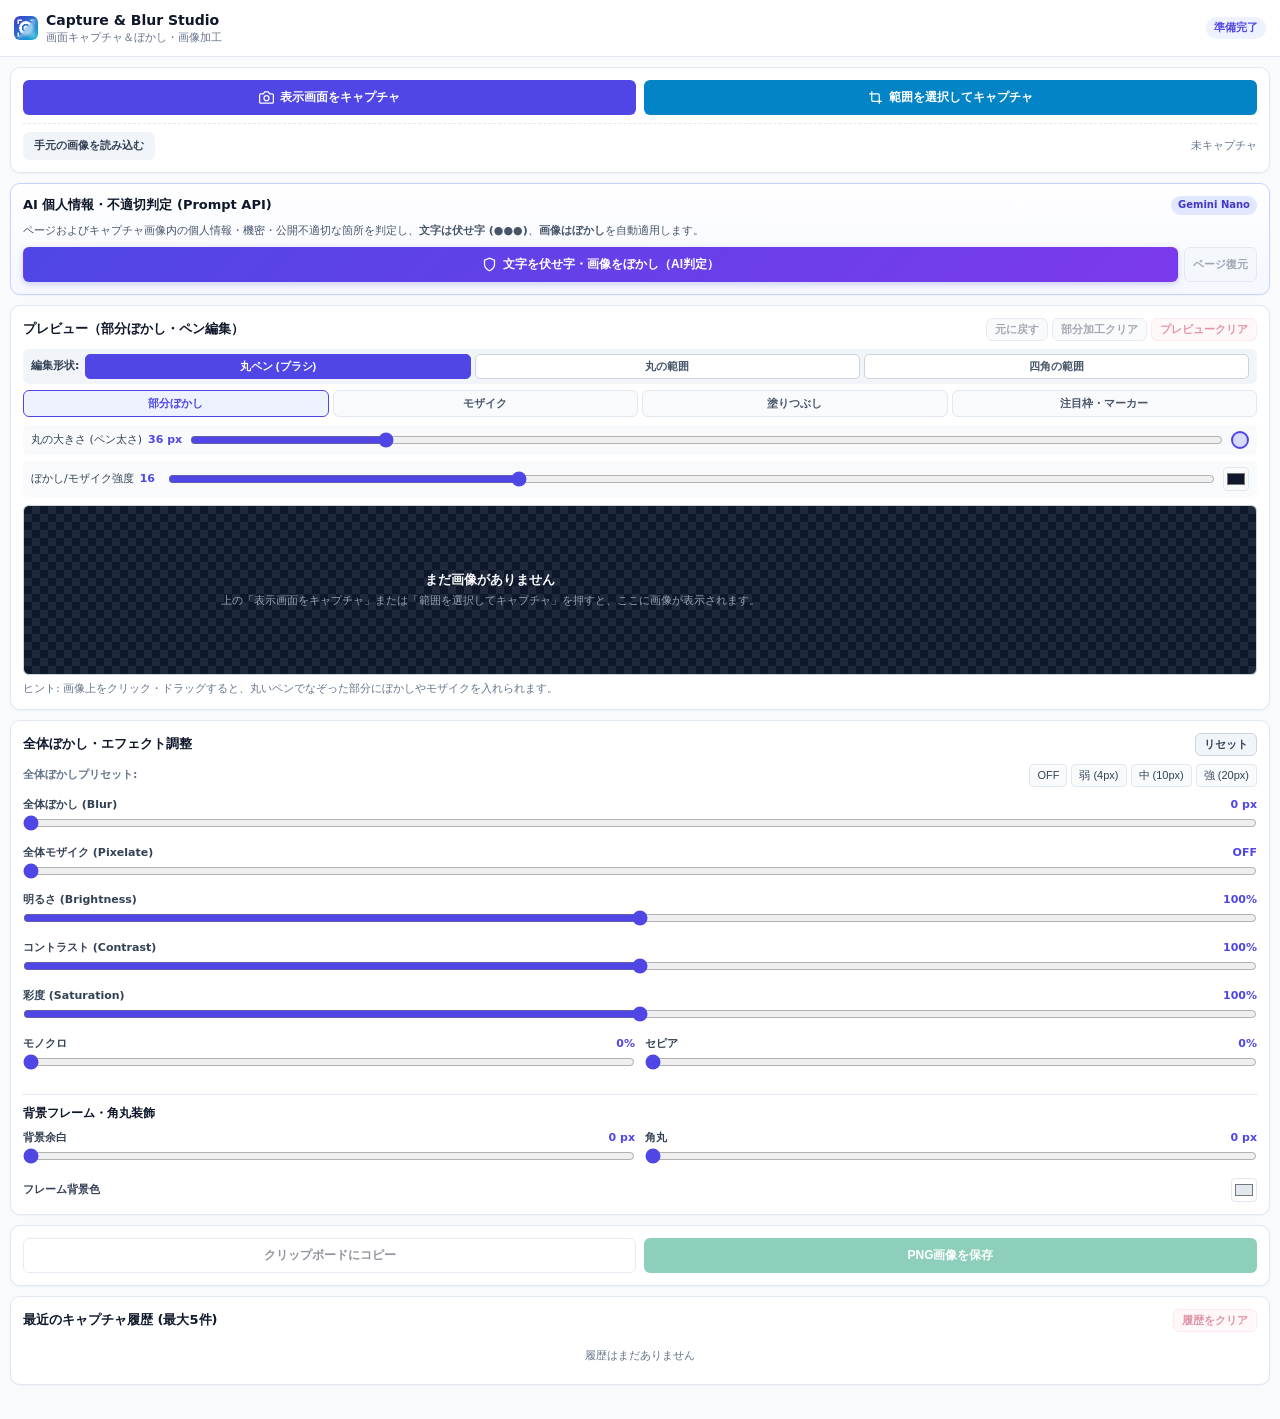
==== screen-capture-editor/sidepanel/sidepanel.html @ a54657b1 "Add screen capture & blur studio Chrome extension and ignore macOS cruft files Co-Authored-By: Claud" ====
<!DOCTYPE html>
<html lang="ja">
<head>
  <meta charset="UTF-8" />
  <meta name="viewport" content="width=device-width, initial-scale=1.0" />
  <title>Screen Capture &amp; Blur Studio</title>
  <link rel="stylesheet" href="sidepanel.css" />
</head>
<body>
  <header class="app-header">
    <div class="brand">
      <img src="../icons/icon-48.png" alt="" class="brand-icon" width="24" height="24" />
      <div>
        <h1 class="brand-title">Capture &amp; Blur Studio</h1>
        <p class="brand-subtitle">画面キャプチャ＆ぼかし・画像加工</p>
      </div>
    </div>
    <span id="status-badge" class="status-badge" aria-live="polite">準備完了</span>
  </header>

  <main class="app-main">
    <!-- キャプチャ操作セクション -->
    <section class="card capture-actions-card" aria-label="キャプチャ操作">
      <div class="button-grid-2">
        <button id="btn-capture-visible" type="button" class="btn btn-primary">
          <svg class="icon" viewBox="0 0 24 24" fill="none" stroke="currentColor" stroke-width="2">
            <path d="M23 19a2 2 0 0 1-2 2H3a2 2 0 0 1-2-2V8a2 2 0 0 1 2-2h4l2-3h6l2 3h4a2 2 0 0 1 2 2z"></path>
            <circle cx="12" cy="13" r="4"></circle>
          </svg>
          表示画面をキャプチャ
        </button>
        <button id="btn-capture-area" type="button" class="btn btn-secondary">
          <svg class="icon" viewBox="0 0 24 24" fill="none" stroke="currentColor" stroke-width="2">
            <path d="M6 2v14a2 2 0 0 0 2 2h14"></path>
            <path d="M18 22V8a2 2 0 0 0-2-2H2"></path>
          </svg>
          範囲を選択してキャプチャ
        </button>
      </div>
      <div class="upload-row">
        <label for="file-upload" class="btn btn-ghost btn-sm">
          手元の画像を読み込む
        </label>
        <input id="file-upload" type="file" accept="image/*" hidden />
        <span id="image-dimensions" class="meta-text">未キャプチャ</span>
      </div>
    </section>

    <!-- Prompt API による個人情報・不適切コンテンツ自動判定＆保護セクション -->
    <section class="card ai-privacy-card" aria-label="AI 個人情報・不適切判定と自動保護">
      <div class="section-header">
        <h2 class="section-title">AI 個人情報・不適切判定 (Prompt API)</h2>
        <span id="ai-model-badge" class="ai-badge">Gemini Nano</span>
      </div>
      <p class="ai-desc">
        ページおよびキャプチャ画像内の個人情報・機密・公開不適切な箇所を判定し、<strong>文字は伏せ字 (●●●)</strong>、<strong>画像はぼかし</strong>を自動適用します。
      </p>
      <div class="ai-action-row">
        <button id="btn-ai-protect" type="button" class="btn btn-ai-primary">
          <svg class="icon" viewBox="0 0 24 24" fill="none" stroke="currentColor" stroke-width="2">
            <path d="M12 22s8-4 8-10V5l-8-3-8 3v7c0 6 8 10 8 10z"></path>
          </svg>
          文字を伏せ字・画像をぼかし（AI判定）
        </button>
        <button id="btn-ai-restore" type="button" class="btn btn-xs" disabled title="Webページ上の伏せ字と画像ぼかしを元に戻す">
          ページ復元
        </button>
      </div>

      <!-- プログレスバー表示エリア -->
      <div id="ai-progress-wrap" class="ai-progress-wrap" hidden>
        <div class="ai-progress-header">
          <span id="ai-progress-label" class="ai-progress-label">AIで判定中...</span>
          <output id="ai-progress-pct" for="ai-progress-bar" class="ai-progress-pct">0%</output>
        </div>
        <progress id="ai-progress-bar" class="ai-progress-bar" max="100" value="0"></progress>
      </div>

      <!-- 判定結果サマリー -->
      <div id="ai-result-box" class="ai-result-box" hidden>
        <p id="ai-result-summary" class="ai-result-summary"></p>
        <p id="ai-result-detail" class="ai-result-detail"></p>
      </div>
    </section>

    <!-- プレビュー＆部分ぼかしキャンバス -->
    <section class="card preview-card" aria-label="プレビューと部分編集">
      <div class="section-header">
        <h2 class="section-title">プレビュー（部分ぼかし・ペン編集）</h2>
        <div class="inline-actions">
          <button id="btn-undo-region" type="button" class="btn btn-xs" disabled title="直前の部分加工を元に戻す">
            元に戻す
          </button>
          <button id="btn-clear-regions" type="button" class="btn btn-xs" disabled title="すべての部分加工をクリア">
            部分加工クリア
          </button>
          <button id="btn-clear-preview" type="button" class="btn btn-xs btn-danger-xs" disabled title="現在表示中のプレビュー画像をクリア">
            プレビュークリア
          </button>
        </div>
      </div>

      <!-- 描画形状モード切り替え（丸ペン / 四角形選択 / 円形選択） -->
      <div class="draw-mode-bar" role="radiogroup" aria-label="描画形状モード">
        <span class="mode-bar-label">編集形状:</span>
        <div class="mode-buttons">
          <button type="button" class="mode-chip active" data-mode="brush" title="ペンのように丸いブラシでなぞって加工">
            丸ペン (ブラシ)
          </button>
          <button type="button" class="mode-chip" data-mode="circle" title="ドラッグして丸・楕円の範囲を加工">
            丸の範囲
          </button>
          <button type="button" class="mode-chip" data-mode="rect" title="ドラッグして四角い範囲を加工">
            四角の範囲
          </button>
        </div>
      </div>

      <!-- 部分加工ツール切り替え -->
      <div class="tool-selector" role="radiogroup" aria-label="加工エフェクト種類">
        <button type="button" class="tool-chip active" data-tool="blur">部分ぼかし</button>
        <button type="button" class="tool-chip" data-tool="pixelate">モザイク</button>
        <button type="button" class="tool-chip" data-tool="mask">塗りつぶし</button>
        <button type="button" class="tool-chip" data-tool="box">注目枠・マーカー</button>
      </div>

      <!-- 丸の大きさ（ブラシサイズ）＆ぼかし強度 -->
      <div class="spot-controls-stack">
        <div id="brush-size-row" class="spot-settings-row">
          <label class="spot-slider-label" for="brush-size">
            <span>丸の大きさ (ペン太さ)</span>
            <output id="brush-size-val" for="brush-size">36 px</output>
          </label>
          <input id="brush-size" type="range" min="8" max="160" step="2" value="36" />
          <span id="brush-preview-dot" class="brush-preview-dot" title="現在の丸サイズ目安"></span>
        </div>

        <div class="spot-settings-row">
          <label class="spot-slider-label" for="spot-strength">
            <span>ぼかし/モザイク強度</span>
            <output id="spot-strength-val" for="spot-strength">16</output>
          </label>
          <input id="spot-strength" type="range" min="4" max="40" step="1" value="16" />
          <input id="spot-color" type="color" value="#0f172a" title="塗りつぶし・枠線の色" class="color-input-sm" />
        </div>
      </div>

      <div id="canvas-container" class="canvas-container">
        <div id="empty-state" class="empty-state">
          <p class="empty-title">まだ画像がありません</p>
          <p class="empty-desc">上の「表示画面をキャプチャ」または「範囲を選択してキャプチャ」を押すと、ここに画像が表示されます。</p>
        </div>
        <canvas id="editor-canvas" hidden></canvas>
      </div>
      <p id="canvas-hint" class="hint-text">ヒント: 画像上をクリック・ドラッグすると、丸いペンでなぞった部分にぼかしやモザイクを入れられます。</p>
    </section>

    <!-- 全体ぼかし・フィルター設定 -->
    <section class="card controls-card" aria-label="全体ぼかし・フィルター調整">
      <div class="section-header">
        <h2 class="section-title">全体ぼかし・エフェクト調整</h2>
        <button id="btn-reset-filters" type="button" class="btn btn-xs">リセット</button>
      </div>

      <!-- 全体ぼかしクイックプリセット -->
      <div class="preset-row">
        <span class="preset-label">全体ぼかしプリセット:</span>
        <div class="preset-buttons">
          <button type="button" class="preset-btn" data-blur-preset="0">OFF</button>
          <button type="button" class="preset-btn" data-blur-preset="4">弱 (4px)</button>
          <button type="button" class="preset-btn" data-blur-preset="10">中 (10px)</button>
          <button type="button" class="preset-btn" data-blur-preset="20">強 (20px)</button>
        </div>
      </div>

      <div class="control-group">
        <div class="control-header">
          <label for="filter-blur">全体ぼかし (Blur)</label>
          <output id="val-blur" for="filter-blur">0 px</output>
        </div>
        <input id="filter-blur" type="range" min="0" max="30" step="0.5" value="0" />
      </div>

      <div class="control-group">
        <div class="control-header">
          <label for="filter-pixelate">全体モザイク (Pixelate)</label>
          <output id="val-pixelate" for="filter-pixelate">OFF</output>
        </div>
        <input id="filter-pixelate" type="range" min="0" max="24" step="2" value="0" />
      </div>

      <div class="control-group">
        <div class="control-header">
          <label for="filter-brightness">明るさ (Brightness)</label>
          <output id="val-brightness" for="filter-brightness">100%</output>
        </div>
        <input id="filter-brightness" type="range" min="50" max="150" step="1" value="100" />
      </div>

      <div class="control-group">
        <div class="control-header">
          <label for="filter-contrast">コントラスト (Contrast)</label>
          <output id="val-contrast" for="filter-contrast">100%</output>
        </div>
        <input id="filter-contrast" type="range" min="50" max="150" step="1" value="100" />
      </div>

      <div class="control-group">
        <div class="control-header">
          <label for="filter-saturate">彩度 (Saturation)</label>
          <output id="val-saturate" for="filter-saturate">100%</output>
        </div>
        <input id="filter-saturate" type="range" min="0" max="200" step="1" value="100" />
      </div>

      <div class="control-grid-2">
        <div class="control-group">
          <div class="control-header">
            <label for="filter-grayscale">モノクロ</label>
            <output id="val-grayscale" for="filter-grayscale">0%</output>
          </div>
          <input id="filter-grayscale" type="range" min="0" max="100" step="1" value="0" />
        </div>

        <div class="control-group">
          <div class="control-header">
            <label for="filter-sepia">セピア</label>
            <output id="val-sepia" for="filter-sepia">0%</output>
          </div>
          <input id="filter-sepia" type="range" min="0" max="100" step="1" value="0" />
        </div>
      </div>

      <hr class="divider" />

      <div class="section-header">
        <h3 class="subsection-title">背景フレーム・角丸装飾</h3>
      </div>

      <div class="control-grid-2">
        <div class="control-group">
          <div class="control-header">
            <label for="frame-padding">背景余白</label>
            <output id="val-padding" for="frame-padding">0 px</output>
          </div>
          <input id="frame-padding" type="range" min="0" max="60" step="2" value="0" />
        </div>

        <div class="control-group">
          <div class="control-header">
            <label for="frame-radius">角丸</label>
            <output id="val-radius" for="frame-radius">0 px</output>
          </div>
          <input id="frame-radius" type="range" min="0" max="40" step="2" value="0" />
        </div>
      </div>

      <div class="frame-color-row">
        <label for="frame-color">フレーム背景色</label>
        <input id="frame-color" type="color" value="#e2e8f0" class="color-input-sm" />
      </div>
    </section>

    <!-- 保存・書き出し -->
    <section class="card export-card" aria-label="画像の保存・コピー">
      <div class="button-grid-2">
        <button id="btn-copy-clipboard" type="button" class="btn btn-outline" disabled>
          クリップボードにコピー
        </button>
        <button id="btn-download-png" type="button" class="btn btn-success" disabled>
          PNG画像を保存
        </button>
      </div>
    </section>

    <!-- 最近のキャプチャ履歴 -->
    <section class="card history-card" aria-label="最近のキャプチャ履歴">
      <div class="section-header">
        <h2 class="section-title">最近のキャプチャ履歴 (最大5件)</h2>
        <button id="btn-clear-history" type="button" class="btn btn-xs btn-danger-xs" disabled title="過去のキャプチャ履歴をすべてクリア">
          履歴をクリア
        </button>
      </div>
      <div id="history-list" class="history-list">
        <p class="empty-history">履歴はまだありません</p>
      </div>
    </section>
  </main>

  <script src="sidepanel.js"></script>
</body>
</html>
---- screen-capture-editor/sidepanel/sidepanel.css ----
:root {
  --bg-page: #f8fafc;
  --bg-card: #ffffff;
  --border-color: #e2e8f0;
  --text-main: #0f172a;
  --text-muted: #64748b;
  --primary: #4f46e5;
  --primary-hover: #4338ca;
  --secondary: #0284c7;
  --secondary-hover: #0369a1;
  --success: #059669;
  --success-hover: #047857;
  --radius-md: 10px;
  --radius-sm: 6px;
}

* {
  box-sizing: border-box;
  margin: 0;
  padding: 0;
}

body {
  font-family: system-ui, -apple-system, BlinkMacSystemFont, "Segoe UI", Roboto, sans-serif;
  background-color: var(--bg-page);
  color: var(--text-main);
  font-size: 13px;
  line-height: 1.45;
  padding-bottom: 24px;
}

.app-header {
  position: sticky;
  top: 0;
  z-index: 20;
  display: flex;
  align-items: center;
  justify-content: space-between;
  padding: 10px 14px;
  background: rgba(255, 255, 255, 0.92);
  backdrop-filter: blur(8px);
  border-bottom: 1px solid var(--border-color);
}

.brand {
  display: flex;
  align-items: center;
  gap: 8px;
}

.brand-icon {
  border-radius: 6px;
}

.brand-title {
  font-size: 14px;
  font-weight: 700;
  color: var(--text-main);
}

.brand-subtitle {
  font-size: 11px;
  color: var(--text-muted);
}

.status-badge {
  font-size: 11px;
  font-weight: 600;
  padding: 3px 8px;
  border-radius: 999px;
  background-color: #eef2ff;
  color: var(--primary);
  white-space: nowrap;
}

.app-main {
  display: flex;
  flex-direction: column;
  gap: 10px;
  padding: 10px;
}

.card {
  background: var(--bg-card);
  border: 1px solid var(--border-color);
  border-radius: var(--radius-md);
  padding: 12px;
  box-shadow: 0 1px 2px rgba(15, 23, 42, 0.04);
}

.section-header {
  display: flex;
  align-items: center;
  justify-content: space-between;
  margin-bottom: 8px;
  gap: 6px;
}

.section-title {
  font-size: 13px;
  font-weight: 700;
  color: var(--text-main);
}

.subsection-title {
  font-size: 12px;
  font-weight: 700;
  color: var(--text-main);
}

.button-grid-2 {
  display: grid;
  grid-template-columns: 1fr 1fr;
  gap: 8px;
}

.btn {
  display: inline-flex;
  align-items: center;
  justify-content: center;
  gap: 6px;
  padding: 8px 10px;
  font-size: 12px;
  font-weight: 600;
  border-radius: var(--radius-sm);
  border: 1px solid transparent;
  cursor: pointer;
  transition: background-color 0.15s ease, opacity 0.15s ease;
  text-align: center;
}

.btn:disabled {
  opacity: 0.45;
  cursor: not-allowed;
}

.btn .icon {
  width: 15px;
  height: 15px;
  flex-shrink: 0;
}

.btn-primary {
  background-color: var(--primary);
  color: #ffffff;
}

.btn-primary:hover:not(:disabled) {
  background-color: var(--primary-hover);
}

.btn-secondary {
  background-color: var(--secondary);
  color: #ffffff;
}

.btn-secondary:hover:not(:disabled) {
  background-color: var(--secondary-hover);
}

.btn-success {
  background-color: var(--success);
  color: #ffffff;
}

.btn-success:hover:not(:disabled) {
  background-color: var(--success-hover);
}

.btn-outline {
  background-color: #ffffff;
  border-color: #cbd5e1;
  color: var(--text-main);
}

.btn-outline:hover:not(:disabled) {
  background-color: #f1f5f9;
}

.btn-ghost {
  background-color: #f1f5f9;
  color: #334155;
}

.btn-ghost:hover:not(:disabled) {
  background-color: #e2e8f0;
}

.btn-sm {
  padding: 5px 10px;
  font-size: 11px;
}

.btn-xs {
  padding: 3px 8px;
  font-size: 11px;
  background-color: #f1f5f9;
  color: #334155;
  border: 1px solid #cbd5e1;
}

.btn-xs:hover:not(:disabled) {
  background-color: #e2e8f0;
}

.btn-danger-xs {
  background-color: #fff1f2;
  color: #be123c;
  border-color: #fecdd3;
}

.btn-danger-xs:hover:not(:disabled) {
  background-color: #ffe4e6;
  border-color: #fda4af;
}

.upload-row {
  display: flex;
  align-items: center;
  justify-content: space-between;
  margin-top: 8px;
  padding-top: 8px;
  border-top: 1px dashed var(--border-color);
}

.meta-text {
  font-size: 11px;
  color: var(--text-muted);
  font-variant-numeric: tabular-nums;
}

.ai-privacy-card {
  border-color: #c7d2fe;
  background: linear-gradient(180deg, #ffffff 0%, #f5f7ff 100%);
}

.ai-badge {
  font-size: 10px;
  font-weight: 700;
  padding: 2px 7px;
  border-radius: 999px;
  background: #e0e7ff;
  color: #4338ca;
}

.ai-desc {
  font-size: 11px;
  color: #475569;
  margin-bottom: 8px;
}

.ai-action-row {
  display: flex;
  gap: 6px;
  align-items: stretch;
}

.btn-ai-primary {
  flex: 1;
  background: linear-gradient(135deg, #4f46e5 0%, #7c3aed 100%);
  color: #ffffff;
  box-shadow: 0 2px 6px rgba(79, 70, 229, 0.25);
}

.btn-ai-primary:hover:not(:disabled) {
  background: linear-gradient(135deg, #4338ca 0%, #6d28d9 100%);
}

.ai-progress-wrap {
  margin-top: 10px;
  padding: 8px 10px;
  background: #ffffff;
  border: 1px solid #e0e7ff;
  border-radius: var(--radius-sm);
}

.ai-progress-header {
  display: flex;
  justify-content: space-between;
  align-items: center;
  margin-bottom: 5px;
  font-size: 11px;
}

.ai-progress-label {
  font-weight: 600;
  color: #312e81;
}

.ai-progress-pct {
  font-weight: 700;
  color: var(--primary);
  font-variant-numeric: tabular-nums;
}

.ai-progress-bar {
  width: 100%;
  height: 8px;
  appearance: none;
  -webkit-appearance: none;
  border: none;
  border-radius: 999px;
  overflow: hidden;
  background-color: #e2e8f0;
}

.ai-progress-bar::-webkit-progress-bar {
  background-color: #e2e8f0;
  border-radius: 999px;
}

.ai-progress-bar::-webkit-progress-value {
  background: linear-gradient(90deg, #4f46e5, #06b6d4);
  border-radius: 999px;
  transition: width 0.25s ease;
}

.ai-result-box {
  margin-top: 8px;
  padding: 8px 10px;
  border-radius: var(--radius-sm);
  background: #f8fafc;
  border: 1px solid #cbd5e1;
}

.ai-result-summary {
  font-size: 11px;
  font-weight: 700;
  color: #0f172a;
  margin-bottom: 2px;
}

.ai-result-detail {
  font-size: 11px;
  color: #475569;
  word-break: break-word;
}

.inline-actions {
  display: flex;
  flex-wrap: wrap;
  justify-content: flex-end;
  gap: 4px;
}

.draw-mode-bar {
  display: flex;
  align-items: center;
  justify-content: space-between;
  gap: 6px;
  margin-bottom: 6px;
  padding: 5px 8px;
  background: #f1f5f9;
  border-radius: var(--radius-sm);
}

.mode-bar-label {
  font-size: 11px;
  font-weight: 700;
  color: #334155;
  white-space: nowrap;
}

.mode-buttons {
  display: flex;
  gap: 4px;
  flex: 1;
}

.mode-chip {
  flex: 1;
  padding: 4px 6px;
  font-size: 11px;
  font-weight: 600;
  border-radius: 5px;
  border: 1px solid #cbd5e1;
  background: #ffffff;
  color: #475569;
  cursor: pointer;
  transition: all 0.12s ease;
}

.mode-chip.active {
  background: var(--primary);
  border-color: var(--primary);
  color: #ffffff;
}

.tool-selector {
  display: grid;
  grid-template-columns: repeat(4, 1fr);
  gap: 4px;
  margin-bottom: 8px;
}

.tool-chip {
  padding: 5px 4px;
  font-size: 11px;
  font-weight: 600;
  border-radius: var(--radius-sm);
  border: 1px solid var(--border-color);
  background: #f8fafc;
  color: #475569;
  cursor: pointer;
}

.tool-chip.active {
  background: #eef2ff;
  border-color: var(--primary);
  color: var(--primary);
}

.spot-controls-stack {
  display: flex;
  flex-direction: column;
  gap: 6px;
  margin-bottom: 8px;
}

.spot-settings-row {
  display: flex;
  align-items: center;
  gap: 8px;
  padding: 6px 8px;
  background: #f8fafc;
  border-radius: var(--radius-sm);
}

.brush-preview-dot {
  width: 18px;
  height: 18px;
  border-radius: 50%;
  border: 2px solid var(--primary);
  background: rgba(79, 70, 229, 0.18);
  flex-shrink: 0;
  display: inline-block;
  transition: width 0.08s ease, height 0.08s ease;
}

.spot-slider-label {
  display: flex;
  align-items: center;
  gap: 6px;
  font-size: 11px;
  color: #334155;
  white-space: nowrap;
}

.spot-slider-label output {
  font-weight: 700;
  color: var(--primary);
  min-width: 20px;
}

.spot-settings-row input[type="range"] {
  flex: 1;
}

.color-input-sm {
  width: 26px;
  height: 24px;
  border: 1px solid var(--border-color);
  border-radius: 4px;
  background: none;
  cursor: pointer;
  padding: 1px;
}

.canvas-container {
  position: relative;
  width: 100%;
  min-height: 170px;
  max-height: 360px;
  background-color: #0f172a;
  background-image:
    linear-gradient(45deg, #1e293b 25%, transparent 25%),
    linear-gradient(-45deg, #1e293b 25%, transparent 25%),
    linear-gradient(45deg, transparent 75%, #1e293b 75%),
    linear-gradient(-45deg, transparent 75%, #1e293b 75%);
  background-size: 16px 16px;
  background-position: 0 0, 0 8px, 8px -8px, -8px 0;
  border-radius: var(--radius-sm);
  overflow: auto;
  display: flex;
  align-items: center;
  justify-content: center;
  border: 1px solid #cbd5e1;
}

#editor-canvas {
  max-width: 100%;
  height: auto;
  display: block;
  cursor: crosshair;
}

.empty-state {
  padding: 24px 16px;
  text-align: center;
  color: #cbd5e1;
}

.empty-title {
  font-size: 13px;
  font-weight: 700;
  color: #f8fafc;
  margin-bottom: 4px;
}

.empty-desc {
  font-size: 11px;
  color: #94a3b8;
}

.hint-text {
  margin-top: 6px;
  font-size: 11px;
  color: var(--text-muted);
}

.preset-row {
  display: flex;
  align-items: center;
  justify-content: space-between;
  gap: 6px;
  margin-bottom: 10px;
  flex-wrap: wrap;
}

.preset-label {
  font-size: 11px;
  color: var(--text-muted);
  font-weight: 600;
}

.preset-buttons {
  display: flex;
  gap: 4px;
}

.preset-btn {
  padding: 3px 7px;
  font-size: 11px;
  border-radius: 4px;
  border: 1px solid var(--border-color);
  background: #f8fafc;
  color: #334155;
  cursor: pointer;
}

.preset-btn:hover {
  background: #eef2ff;
  border-color: var(--primary);
  color: var(--primary);
}

.control-group {
  margin-bottom: 8px;
}

.control-header {
  display: flex;
  justify-content: space-between;
  font-size: 11px;
  margin-bottom: 2px;
}

.control-header label {
  font-weight: 600;
  color: #334155;
}

.control-header output {
  font-variant-numeric: tabular-nums;
  color: var(--primary);
  font-weight: 700;
}

input[type="range"] {
  width: 100%;
  accent-color: var(--primary);
  cursor: pointer;
}

.control-grid-2 {
  display: grid;
  grid-template-columns: 1fr 1fr;
  gap: 10px;
}

.divider {
  border: none;
  border-top: 1px solid var(--border-color);
  margin: 10px 0;
}

.frame-color-row {
  display: flex;
  align-items: center;
  justify-content: space-between;
  font-size: 11px;
  font-weight: 600;
  color: #334155;
}

.history-list {
  display: grid;
  grid-template-columns: repeat(5, 1fr);
  gap: 6px;
}

.history-item {
  border: 2px solid var(--border-color);
  border-radius: 6px;
  overflow: hidden;
  cursor: pointer;
  background: #0f172a;
  aspect-ratio: 16 / 10;
  padding: 0;
}

.history-item:hover,
.history-item.active {
  border-color: var(--primary);
}

.history-item img {
  width: 100%;
  height: 100%;
  object-fit: cover;
  display: block;
}

.empty-history {
  grid-column: 1 / -1;
  font-size: 11px;
  color: var(--text-muted);
  text-align: center;
  padding: 8px 0;
}
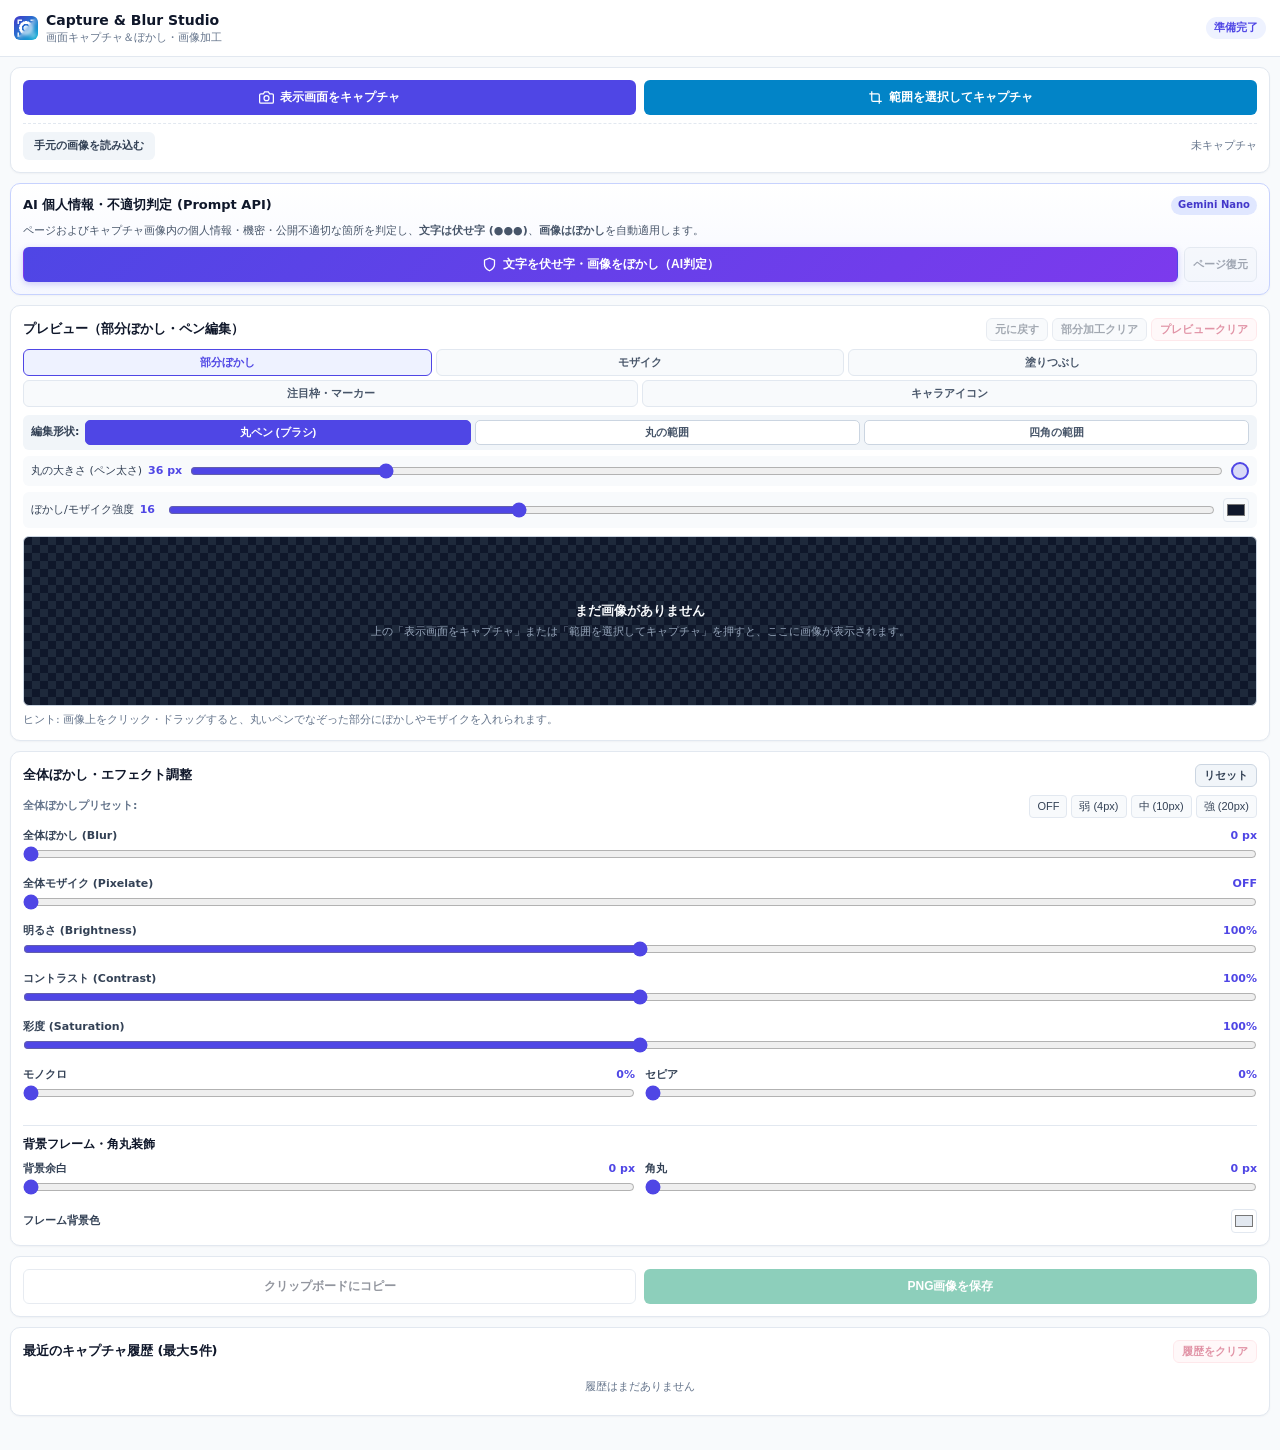
==== commit eb498692: "アイコンで隠す処理の追加" ====
--- a/screen-capture-editor/sidepanel/sidepanel.html
+++ b/screen-capture-editor/sidepanel/sidepanel.html
@@ -1,11 +1,13 @@
 <!DOCTYPE html>
 <html lang="ja">
+
 <head>
   <meta charset="UTF-8" />
   <meta name="viewport" content="width=device-width, initial-scale=1.0" />
   <title>Screen Capture &amp; Blur Studio</title>
   <link rel="stylesheet" href="sidepanel.css" />
 </head>
+
 <body>
   <header class="app-header">
     <div class="brand">
@@ -94,24 +96,9 @@
           <button id="btn-clear-regions" type="button" class="btn btn-xs" disabled title="すべての部分加工をクリア">
             部分加工クリア
           </button>
-          <button id="btn-clear-preview" type="button" class="btn btn-xs btn-danger-xs" disabled title="現在表示中のプレビュー画像をクリア">
+          <button id="btn-clear-preview" type="button" class="btn btn-xs btn-danger-xs" disabled
+            title="現在表示中のプレビュー画像をクリア">
             プレビュークリア
-          </button>
-        </div>
-      </div>
-
-      <!-- 描画形状モード切り替え（丸ペン / 四角形選択 / 円形選択） -->
-      <div class="draw-mode-bar" role="radiogroup" aria-label="描画形状モード">
-        <span class="mode-bar-label">編集形状:</span>
-        <div class="mode-buttons">
-          <button type="button" class="mode-chip active" data-mode="brush" title="ペンのように丸いブラシでなぞって加工">
-            丸ペン (ブラシ)
-          </button>
-          <button type="button" class="mode-chip" data-mode="circle" title="ドラッグして丸・楕円の範囲を加工">
-            丸の範囲
-          </button>
-          <button type="button" class="mode-chip" data-mode="rect" title="ドラッグして四角い範囲を加工">
-            四角の範囲
           </button>
         </div>
       </div>
@@ -122,10 +109,57 @@
         <button type="button" class="tool-chip" data-tool="pixelate">モザイク</button>
         <button type="button" class="tool-chip" data-tool="mask">塗りつぶし</button>
         <button type="button" class="tool-chip" data-tool="box">注目枠・マーカー</button>
+        <button type="button" class="tool-chip" data-tool="icon">キャラアイコン</button>
+      </div>
+
+      <!-- 描画形状モード切り替え（丸ペン / 四角形選択 / 円形選択） -->
+      <div id="draw-mode-bar" class="draw-mode-bar" role="radiogroup" aria-label="描画形状モード">
+        <span class="mode-bar-label">編集形状:</span>
+        <div class="mode-buttons">
+          <button type="button" class="mode-chip active" data-mode="brush" title="ペンのように丸いブラシでなぞって加工">
+            丸ペン (ブラシ)
+          </button>
+          <button type="button" class="mode-chip" data-mode="circle" title="ドラッグして丸・楕円の範囲を加工">
+            丸の範囲
+          </button>
+          <button type="button" class="mode-chip" data-mode="rect" title="ドラッグして四角い範囲を加工">
+            四角の範囲
+          </button>
+        </div>
+      </div>
+
+      <!-- キャラクターアイコンで隠す（ローカルから最大5件保存・個別サイズ調整） -->
+      <div id="char-icon-panel" class="char-icon-panel" aria-label="キャラクターアイコン設定" hidden>
+        <div class="char-icon-header">
+          <div class="char-icon-title-wrap">
+            <span class="char-icon-title">キャラクターアイコンで隠す</span>
+            <span id="char-icon-count" class="char-icon-badge">0 / 5 保存</span>
+          </div>
+          <div class="char-icon-actions">
+            <label id="btn-upload-char-icon" for="char-icon-upload" class="btn btn-xs btn-char-upload">
+              ＋ アイコン追加
+            </label>
+            <input id="char-icon-upload" type="file" accept="image/*" multiple hidden />
+            <input id="char-icon-replace" type="file" accept="image/*" hidden />
+          </div>
+        </div>
+        <p class="char-icon-desc">
+          最大5つ保存可能。隠す場所ごとに大きさを変えて配置・個別サイズ調整できます（画像上でのドラッグサイズ指定や配置後の個別変更にも対応）。
+        </p>
+        <div id="char-icon-list" class="char-icon-list">
+          <p class="char-icon-empty">「＋ アイコン追加」からキャラクター画像をアップロードしてください（最大5つ）</p>
+        </div>
+        <div id="placed-icon-section" class="placed-icon-section" hidden>
+          <div class="placed-icon-header">
+            <span class="placed-icon-title">画面に配置したアイコン（場所ごとにサイズ調整）</span>
+            <span id="placed-icon-count" class="placed-icon-badge">0 箇所</span>
+          </div>
+          <div id="placed-icon-list" class="placed-icon-list"></div>
+        </div>
       </div>
 
       <!-- 丸の大きさ（ブラシサイズ）＆ぼかし強度 -->
-      <div class="spot-controls-stack">
+      <div id="spot-controls-stack" class="spot-controls-stack">
         <div id="brush-size-row" class="spot-settings-row">
           <label class="spot-slider-label" for="brush-size">
             <span>丸の大きさ (ペン太さ)</span>
@@ -277,7 +311,8 @@
     <section class="card history-card" aria-label="最近のキャプチャ履歴">
       <div class="section-header">
         <h2 class="section-title">最近のキャプチャ履歴 (最大5件)</h2>
-        <button id="btn-clear-history" type="button" class="btn btn-xs btn-danger-xs" disabled title="過去のキャプチャ履歴をすべてクリア">
+        <button id="btn-clear-history" type="button" class="btn btn-xs btn-danger-xs" disabled
+          title="過去のキャプチャ履歴をすべてクリア">
           履歴をクリア
         </button>
       </div>
@@ -289,5 +324,5 @@
 
   <script src="sidepanel.js"></script>
 </body>
-</html>
-
+
+</html>
--- a/screen-capture-editor/sidepanel/sidepanel.css
+++ b/screen-capture-editor/sidepanel/sidepanel.css
@@ -20,6 +20,10 @@
   padding: 0;
 }
 
+[hidden] {
+  display: none !important;
+}
+
 body {
   font-family: system-ui, -apple-system, BlinkMacSystemFont, "Segoe UI", Roboto, sans-serif;
   background-color: var(--bg-page);
@@ -387,14 +391,15 @@
 }
 
 .tool-selector {
-  display: grid;
-  grid-template-columns: repeat(4, 1fr);
+  display: flex;
+  flex-wrap: wrap;
   gap: 4px;
   margin-bottom: 8px;
 }
 
 .tool-chip {
-  padding: 5px 4px;
+  flex: 1 1 calc(33.33% - 4px);
+  padding: 5px 6px;
   font-size: 11px;
   font-weight: 600;
   border-radius: var(--radius-sm);
@@ -402,12 +407,323 @@
   background: #f8fafc;
   color: #475569;
   cursor: pointer;
+  white-space: nowrap;
 }
 
 .tool-chip.active {
   background: #eef2ff;
   border-color: var(--primary);
   color: var(--primary);
+}
+
+.char-icon-panel {
+  margin-bottom: 8px;
+  padding: 8px 10px;
+  border-radius: var(--radius-sm);
+  border: 1px solid var(--border-color);
+  background: #f8fafc;
+  transition: border-color 0.15s ease, background-color 0.15s ease;
+}
+
+.char-icon-panel.active-mode {
+  border-color: #a5b4fc;
+  background: #f5f7ff;
+}
+
+.char-icon-header {
+  display: flex;
+  align-items: center;
+  justify-content: space-between;
+  gap: 6px;
+  margin-bottom: 4px;
+}
+
+.char-icon-title-wrap {
+  display: flex;
+  align-items: center;
+  gap: 6px;
+}
+
+.char-icon-title {
+  font-size: 11px;
+  font-weight: 700;
+  color: #1e293b;
+}
+
+.char-icon-badge {
+  font-size: 10px;
+  font-weight: 700;
+  padding: 1px 6px;
+  border-radius: 999px;
+  background: #e0e7ff;
+  color: #4338ca;
+  font-variant-numeric: tabular-nums;
+}
+
+.char-icon-actions {
+  display: flex;
+  align-items: center;
+  gap: 4px;
+}
+
+.btn-char-upload {
+  background: var(--primary);
+  color: #ffffff;
+  border-color: var(--primary);
+}
+
+.btn-char-upload:hover:not(:disabled) {
+  background: var(--primary-hover);
+  border-color: var(--primary-hover);
+}
+
+.char-icon-desc {
+  font-size: 10.5px;
+  color: var(--text-muted);
+  margin-bottom: 6px;
+}
+
+.char-icon-list {
+  display: flex;
+  flex-direction: column;
+  gap: 6px;
+}
+
+.char-icon-empty {
+  font-size: 11px;
+  color: var(--text-muted);
+  text-align: center;
+  padding: 8px 6px;
+  background: #ffffff;
+  border: 1px dashed #cbd5e1;
+  border-radius: var(--radius-sm);
+}
+
+.char-icon-item {
+  display: flex;
+  align-items: center;
+  gap: 8px;
+  padding: 6px 8px;
+  background: #ffffff;
+  border: 1.5px solid var(--border-color);
+  border-radius: var(--radius-sm);
+  transition: border-color 0.12s ease, box-shadow 0.12s ease;
+}
+
+.char-icon-item.active {
+  border-color: var(--primary);
+  box-shadow: 0 0 0 2px rgba(79, 70, 229, 0.12);
+}
+
+.char-icon-thumb-btn {
+  position: relative;
+  width: 38px;
+  height: 38px;
+  border-radius: 6px;
+  border: 1px solid #cbd5e1;
+  background-color: #ffffff;
+  background-image:
+    linear-gradient(45deg, #e2e8f0 25%, transparent 25%),
+    linear-gradient(-45deg, #e2e8f0 25%, transparent 25%),
+    linear-gradient(45deg, transparent 75%, #e2e8f0 75%),
+    linear-gradient(-45deg, transparent 75%, #e2e8f0 75%);
+  background-size: 8px 8px;
+  background-position: 0 0, 0 4px, 4px -4px, -4px 0;
+  padding: 2px;
+  cursor: pointer;
+  flex-shrink: 0;
+  display: flex;
+  align-items: center;
+  justify-content: center;
+  overflow: hidden;
+}
+
+.char-icon-item.active .char-icon-thumb-btn {
+  border-color: var(--primary);
+}
+
+.char-icon-thumb-btn img {
+  max-width: 100%;
+  max-height: 100%;
+  object-fit: contain;
+  display: block;
+}
+
+.char-icon-main {
+  flex: 1;
+  min-width: 0;
+  display: flex;
+  flex-direction: column;
+  gap: 3px;
+}
+
+.char-icon-top-row {
+  display: flex;
+  align-items: center;
+  justify-content: space-between;
+  gap: 4px;
+}
+
+.char-icon-name-btn {
+  border: none;
+  background: none;
+  padding: 0;
+  font-size: 11px;
+  font-weight: 700;
+  color: #1e293b;
+  cursor: pointer;
+  text-align: left;
+  overflow: hidden;
+  text-overflow: ellipsis;
+  white-space: nowrap;
+  display: inline-flex;
+  align-items: center;
+  gap: 4px;
+}
+
+.char-icon-item.active .char-icon-name-btn {
+  color: var(--primary);
+}
+
+.char-icon-active-pill {
+  font-size: 9px;
+  font-weight: 700;
+  padding: 1px 5px;
+  border-radius: 999px;
+  background: var(--primary);
+  color: #ffffff;
+  flex-shrink: 0;
+}
+
+.char-icon-item-btns {
+  display: flex;
+  align-items: center;
+  gap: 3px;
+  flex-shrink: 0;
+}
+
+.btn-icon-slot {
+  padding: 2px 5px;
+  font-size: 10px;
+  font-weight: 600;
+  border-radius: 4px;
+  border: 1px solid #cbd5e1;
+  background: #f8fafc;
+  color: #475569;
+  cursor: pointer;
+}
+
+.btn-icon-slot:hover {
+  background: #e2e8f0;
+}
+
+.btn-icon-slot-remove {
+  color: #be123c;
+  border-color: #fecdd3;
+  background: #fff1f2;
+}
+
+.btn-icon-slot-remove:hover {
+  background: #ffe4e6;
+}
+
+.char-icon-size-row {
+  display: flex;
+  align-items: center;
+  gap: 6px;
+}
+
+.char-icon-size-label {
+  font-size: 10.5px;
+  font-weight: 600;
+  color: #475569;
+  white-space: nowrap;
+}
+
+.char-icon-size-slider {
+  flex: 1;
+  height: 14px;
+}
+
+.char-icon-size-val {
+  font-size: 10.5px;
+  font-weight: 700;
+  color: var(--primary);
+  font-variant-numeric: tabular-nums;
+  min-width: 38px;
+  text-align: right;
+}
+
+.placed-icon-section {
+  margin-top: 8px;
+  padding-top: 8px;
+  border-top: 1px dashed #cbd5e1;
+}
+
+.placed-icon-header {
+  display: flex;
+  align-items: center;
+  justify-content: space-between;
+  gap: 6px;
+  margin-bottom: 5px;
+}
+
+.placed-icon-title {
+  font-size: 11px;
+  font-weight: 700;
+  color: #0369a1;
+}
+
+.placed-icon-badge {
+  font-size: 10px;
+  font-weight: 700;
+  padding: 1px 6px;
+  border-radius: 999px;
+  background: #e0f2fe;
+  color: #0369a1;
+  font-variant-numeric: tabular-nums;
+}
+
+.placed-icon-list {
+  display: flex;
+  flex-direction: column;
+  gap: 5px;
+  max-height: 155px;
+  overflow-y: auto;
+}
+
+.placed-icon-item {
+  display: flex;
+  align-items: center;
+  gap: 6px;
+  padding: 5px 7px;
+  background: #ffffff;
+  border: 1px solid #bae6fd;
+  border-radius: var(--radius-sm);
+  transition: border-color 0.12s ease, background-color 0.12s ease;
+}
+
+.placed-icon-item.active-stamp {
+  border-color: #0284c7;
+  background: #f0f9ff;
+}
+
+.placed-icon-thumb {
+  width: 24px;
+  height: 24px;
+  border-radius: 4px;
+  border: 1px solid #cbd5e1;
+  object-fit: contain;
+  background: #f8fafc;
+  flex-shrink: 0;
+}
+
+.placed-icon-label {
+  font-size: 10.5px;
+  font-weight: 700;
+  color: #0f172a;
+  white-space: nowrap;
+  min-width: 44px;
 }
 
 .spot-controls-stack {
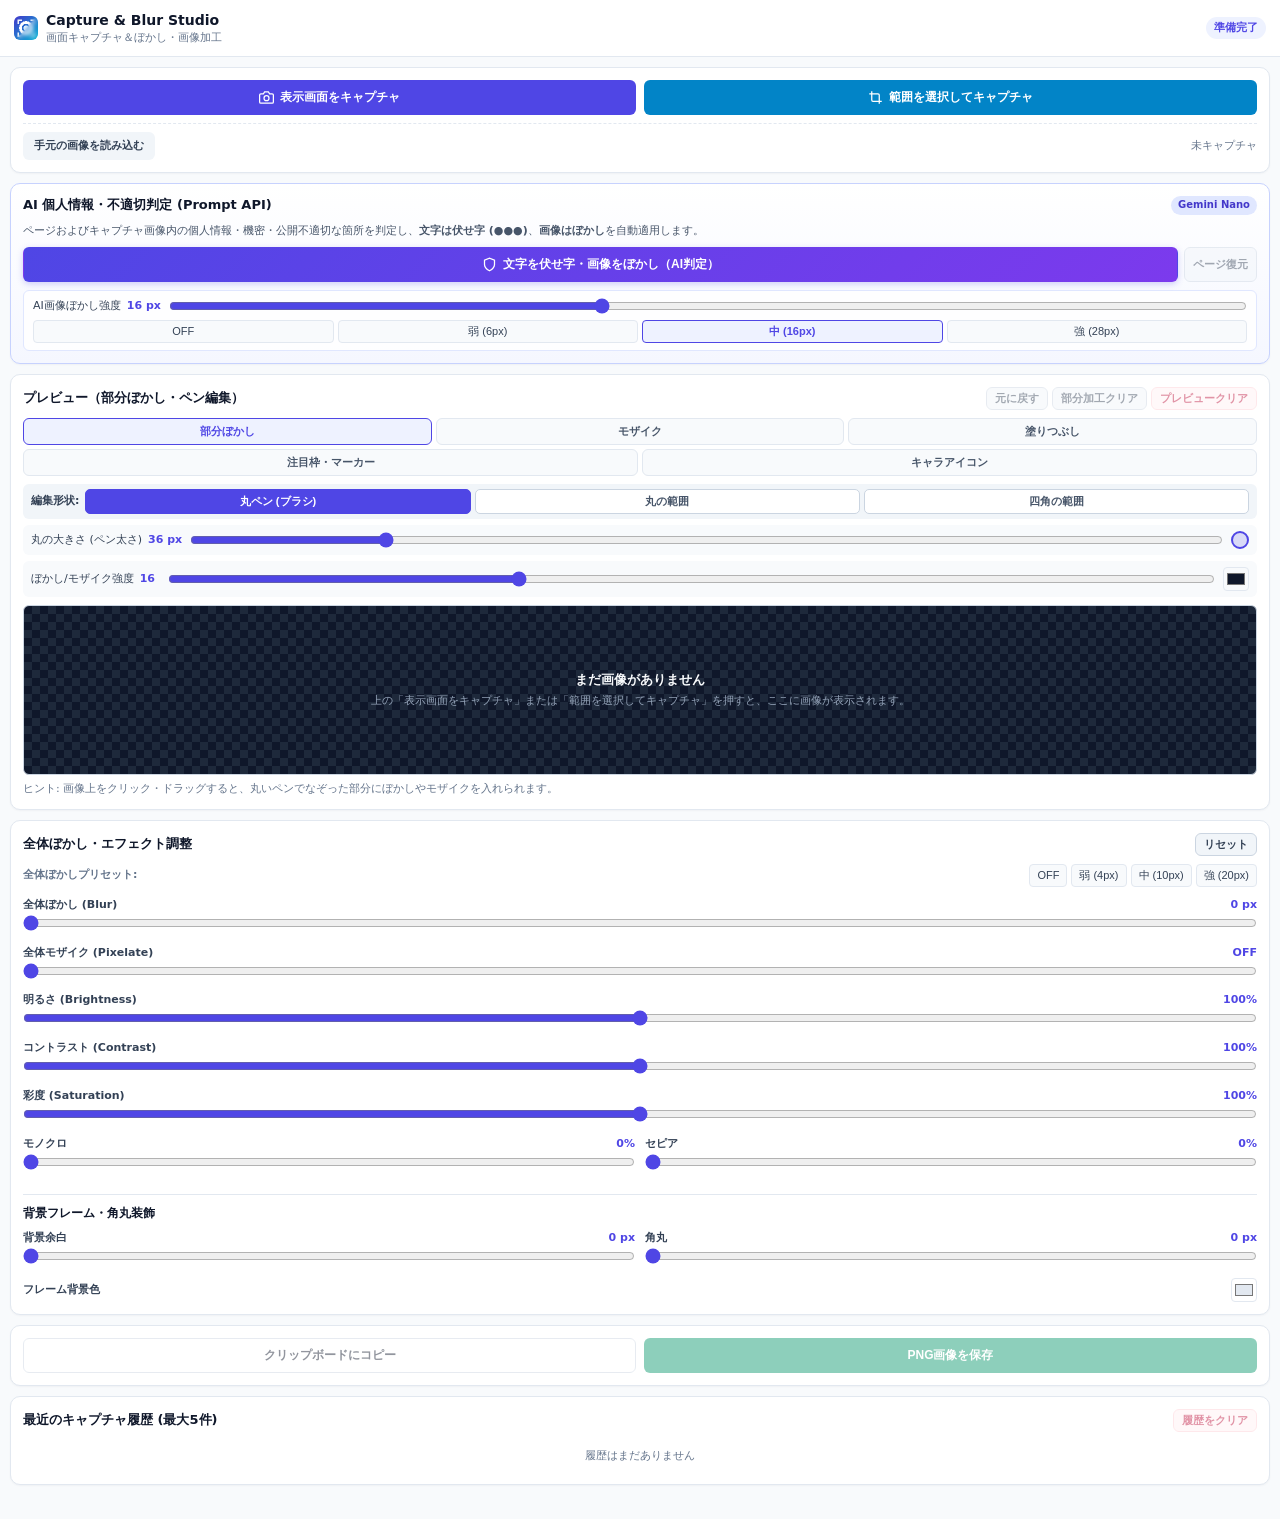
==== commit 72b47778: "ぼかしの度合い変更対応" ====
--- a/screen-capture-editor/sidepanel/sidepanel.html
+++ b/screen-capture-editor/sidepanel/sidepanel.html
@@ -69,6 +69,23 @@
         </button>
       </div>
 
+      <!-- AI画像ぼかし強度コントロール（適用前・適用後どちらでも全体一括調整可能） -->
+      <div id="ai-blur-control" class="ai-blur-control">
+        <div class="ai-blur-row">
+          <label class="spot-slider-label" for="ai-blur-strength">
+            <span>AI画像ぼかし強度</span>
+            <output id="ai-blur-strength-val" for="ai-blur-strength">16 px</output>
+          </label>
+          <input id="ai-blur-strength" type="range" min="0" max="40" step="1" value="16" />
+        </div>
+        <div class="ai-blur-presets" role="group" aria-label="AI画像ぼかし強度プリセット">
+          <button type="button" class="preset-btn ai-blur-preset-btn" data-ai-blur="0">OFF</button>
+          <button type="button" class="preset-btn ai-blur-preset-btn" data-ai-blur="6">弱 (6px)</button>
+          <button type="button" class="preset-btn ai-blur-preset-btn active" data-ai-blur="16">中 (16px)</button>
+          <button type="button" class="preset-btn ai-blur-preset-btn" data-ai-blur="28">強 (28px)</button>
+        </div>
+      </div>
+
       <!-- プログレスバー表示エリア -->
       <div id="ai-progress-wrap" class="ai-progress-wrap" hidden>
         <div class="ai-progress-header">
--- a/screen-capture-editor/sidepanel/sidepanel.css
+++ b/screen-capture-editor/sidepanel/sidepanel.css
@@ -268,6 +268,44 @@
 
 .btn-ai-primary:hover:not(:disabled) {
   background: linear-gradient(135deg, #4338ca 0%, #6d28d9 100%);
+}
+
+.ai-blur-control {
+  margin-top: 8px;
+  padding: 7px 9px;
+  background: rgba(255, 255, 255, 0.85);
+  border: 1px solid #e0e7ff;
+  border-radius: var(--radius-sm);
+  display: flex;
+  flex-direction: column;
+  gap: 6px;
+}
+
+.ai-blur-row {
+  display: flex;
+  align-items: center;
+  gap: 8px;
+}
+
+.ai-blur-row input[type="range"] {
+  flex: 1;
+}
+
+.ai-blur-presets {
+  display: flex;
+  gap: 4px;
+}
+
+.ai-blur-preset-btn {
+  flex: 1;
+  text-align: center;
+}
+
+.ai-blur-preset-btn.active {
+  background: #eef2ff;
+  border-color: var(--primary);
+  color: var(--primary);
+  font-weight: 700;
 }
 
 .ai-progress-wrap {
